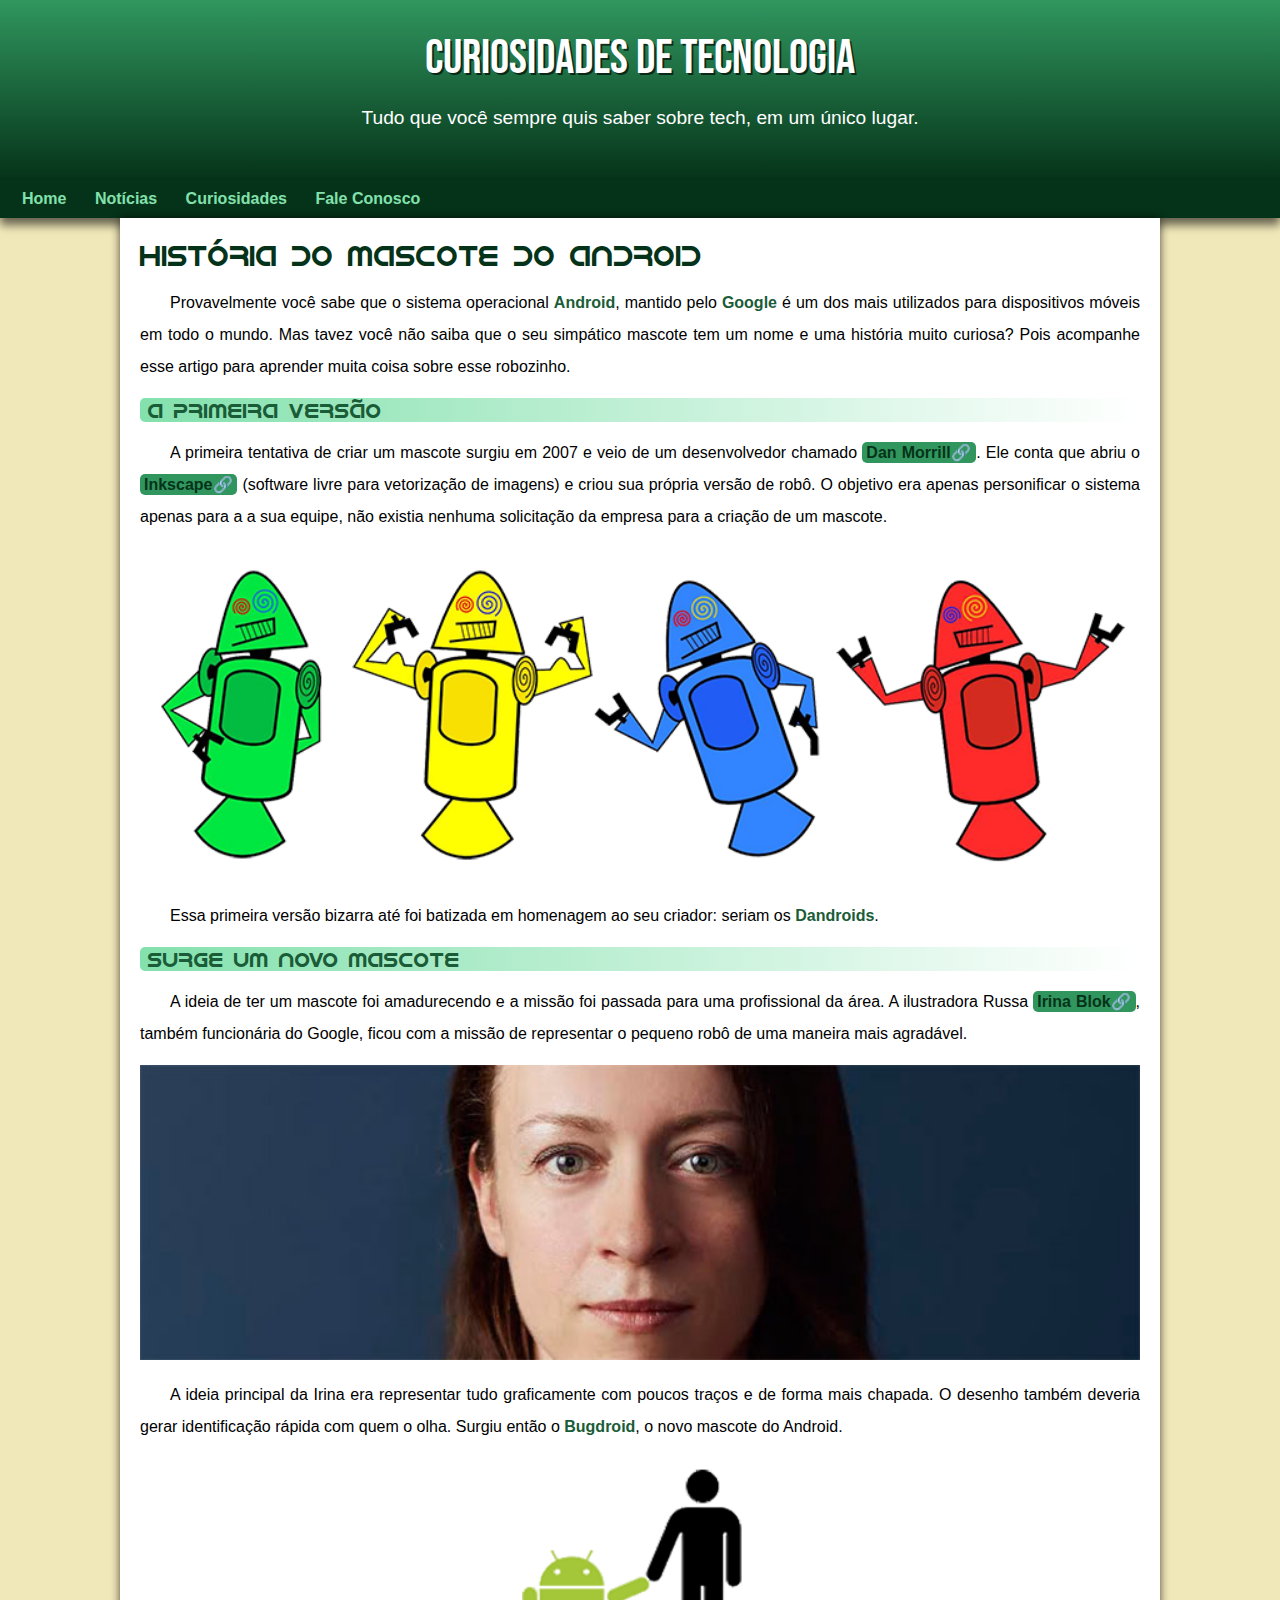
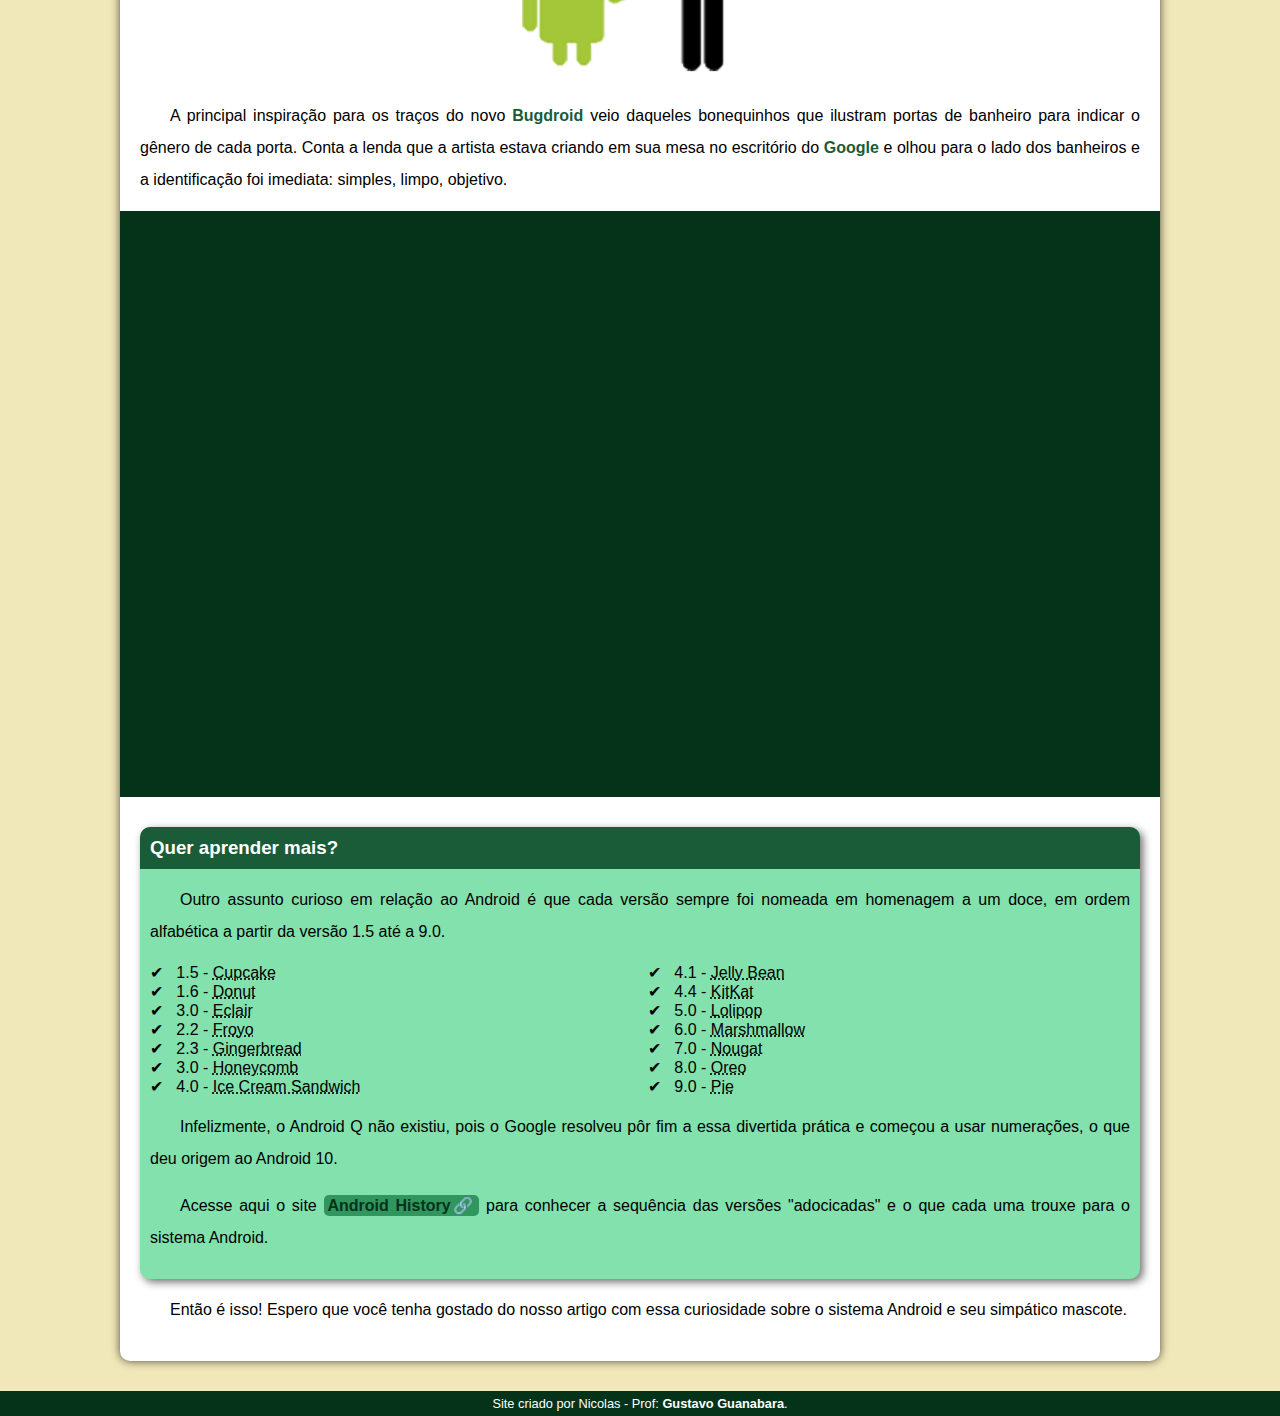
==== index.html @ 38e43f6c "novo site" ====
<!DOCTYPE html>
<html lang="pt-br">
<head>
    <meta charset="UTF-8">
    <meta name="viewport" content="width=device-width, initial-scale=1.0">
    <title>Mascote do Android</title>
    <link rel="shortcut icon" href="pacote-projeto-d010/imagens/favicon.ico" type="image/x-icon">
    <link rel="stylesheet" href="style/style.css">
</head>
<body>
    <header>
        <h1>Curiosidades de  Tecnologia</h1>
        <p>Tudo que você sempre quis saber sobre tech, em um único lugar.</p>
    </header>

    <nav>
        <a href="#">Home</a>
        <a href="#">Notícias</a>
        <a href="#">Curiosidades</a>
        <a href="#">Fale Conosco</a>
    </nav>

    <main>
        <article>
            <h1>
                História do Mascote do Android
            </h1>

            

            <p>
                Provavelmente você sabe que o sistema operacional <strong>Android</strong>, mantido pelo <strong>Google</strong> é um dos mais utilizados para dispositivos móveis em todo o mundo. Mas tavez você não saiba que o seu simpático mascote tem um nome e uma história muito curiosa? Pois acompanhe esse artigo para aprender muita coisa sobre esse robozinho.
            </p>

            <h2>
                A primeira versão
            </h2>

            <p>
                A primeira tentativa de criar um mascote surgiu em 2007 e veio de um desenvolvedor chamado <a href="https://androidcommunity.com/dan-morrill-shows-us-the-android-mascot-that-almost-was-20130103/" target="_blank" class="externo">Dan Morrill</a>. Ele conta que abriu o <a href="https://inkscape.org/pt-br/" target="_blank" class="externo">Inkscape</a> (software livre para vetorização de imagens) e criou sua própria versão de robô. O objetivo era apenas personificar o sistema apenas para a a sua equipe, não existia nenhuma solicitação da empresa para a criação de um mascote.
            </p>

            <picture>
                <source media="(max-width: 600px)" srcset="pacote-projeto-d010/imagens/dan-droids-pq.png">
                <img src="pacote-projeto-d010/imagens/dan-droids.png" alt="Primeiro Mascote do Android">
            </picture>

            <p>
                Essa primeira versão bizarra até foi batizada em homenagem ao seu criador: seriam os <strong>Dandroids</strong>.
            </p>

            <h2>
                Surge um novo mascote
            </h2>

            <p>
                A ideia de ter um mascote foi amadurecendo e a missão foi passada para uma profissional da área. A ilustradora Russa <a href="https://www.irinablok.com/" target="_blank" class="externo">Irina Blok</a>, também funcionária do Google, ficou com a missão de representar o pequeno robô de uma maneira mais agradável.
            </p>

            <picture>
                <source media="(max-width: 600px)" srcset="pacote-projeto-d010/imagens/irina-blok-pq.jpg">
                <img src="pacote-projeto-d010/imagens/irina-blok.jpg" alt="Criadora do Bugdroid">
            </picture>

            <p>
                A ideia principal da Irina era representar tudo graficamente com poucos traços e de forma mais chapada. O desenho também deveria gerar identificação rápida com quem o olha. Surgiu então o <strong>Bugdroid</strong>, o novo mascote do Android.
            </p>

            <img src="pacote-projeto-d010/imagens/bugdroid.png" class="pequena" alt="Bugdroid">

            <p>
                A principal inspiração para os traços do novo <strong>Bugdroid</strong> veio daqueles bonequinhos que ilustram portas de banheiro para indicar o gênero de cada porta. Conta a lenda que a artista estava criando em sua mesa no escritório do <strong>Google</strong> e olhou para o lado dos banheiros e a identificação foi imediata: simples, limpo, objetivo.
            </p>

            <div class="video">
                <iframe width="560" height="315" src="https://www.youtube.com/embed/l2UDgpLz20M?si=aKT9e75pie6GF08f" title="YouTube video player" frameborder="0" allow="accelerometer; autoplay; clipboard-write; encrypted-media; gyroscope; picture-in-picture; web-share" referrerpolicy="strict-origin-when-cross-origin" allowfullscreen></iframe>
            </div>
            
            <aside>
                <h3>
                    Quer aprender mais?
                </h3>

                <p>
                    Outro assunto curioso em relação ao Android é que cada versão sempre foi nomeada em homenagem a um doce, em ordem alfabética a partir da versão 1.5 até a 9.0.
                </p>

                <ul>
                    <li>
                        1.5 - <abbr title="Bolo de Colo">Cupcake</abbr>
                    </li>
                    <li>
                        1.6 - <abbr title="Rosquinha">Donut</abbr>
                    </li>
                    <li>
                        3.0 - <abbr title="Bomba">Eclair</abbr>
                    </li>
                    <li>
                        2.2 - <abbr title="Iogurte Congelado">Froyo</abbr>
                    </li>
                    <li>
                        2.3 - <abbr title="Biscoito de Gengibre">Gingerbread</abbr>
                    </li>
                    <li>
                        3.0 - <abbr title="Favo de Mel">Honeycomb</abbr>
                    </li>
                    <li>
                        4.0 - <abbr title="sanduíche de Sorvete">Ice Cream Sandwich</abbr>
                    </li>
                    <li>
                        4.1 - <abbr title="Jujuba">Jelly Bean</abbr>
                    </li>
                    <li>
                        4.4 - <abbr title="KitKat">KitKat</abbr>
                    </li>
                    <li>
                        5.0 - <abbr title="Pirulito">Lolipop</abbr>
                    </li>
                    <li>
                        6.0 - <abbr title="Marshmallow">Marshmallow</abbr>
                    </li>
                    <li>
                        7.0 - <abbr title="Torrone">Nougat</abbr>
                    </li>
                    <li>
                        8.0 - <abbr title="Oreo">Oreo</abbr>
                    </li>
                    <li>
                        9.0 - <abbr title="Torta">Pie</abbr>
                    </li>
                </ul>

                <p>
                    Infelizmente, o Android Q não existiu, pois o Google resolveu pôr fim a essa divertida prática e começou a usar numerações, o que deu origem ao Android 10.
                </p>

                <p>
                    Acesse aqui o site <a href="https://www.android.com/intl/en_uk/history/" target="_blank" class="externo">Android History</a> para conhecer a sequência das versões "adocicadas" e o que cada uma trouxe para o sistema Android.
                </p>
                
            </aside>

            <p>
                Então é isso! Espero que você tenha gostado do nosso artigo com essa curiosidade sobre o sistema Android e seu simpático mascote.
            </p>
        </article>
    </main>

    <footer>
        <p>Site criado por Nicolas - Prof: <a href="https://gustavoguanabara.github.io/" target="_blank">Gustavo Guanabara</a>.</p>
    </footer>
</body>
</html>
---- style/style.css ----
@charset "UTF-8";

@import url('https://fonts.googleapis.com/css2?family=Bebas+Neue&display=swap');

@font-face {
    font-family: 'Android';
    src: url(../pacote-projeto-d010/fontes/idroid.otf) format('opentype');
    font-weight: normal;
}

:root {
    --cor0: #ece0a0bc;
    --cor1: #83e1ad;
    --cor2: #3ddc84;
    --cor3: #30965e;
    --cor4: #1a5c37;
    --cor5: #053319;

    --fonte-padrao: arial, Verdana, Helvetica, sans-serif;
    --fonte-destaque: 'Bebas Neue', cursive;
    --font-android: 'Android', cursive;
}

* {
    margin: 0px;
    padding: 0px;
}

body {
    background-color: var(--cor0);
    font-family: var(--fonte-padrao);
}

a.externo::after {
    content: '\1F517';
}

header {
    background-color: var(--cor4);
    min-height: 150px;
    text-align: center;
    padding-top: 30px;
    background-image: linear-gradient(to bottom, var(--cor3), var(--cor5));
}

header > h1 {
    color: white;
    font-family: var(--fonte-destaque);
    font-size: 3em;
    margin-bottom: 20px;
    text-shadow: 2px 2px 0px rgba(0, 0, 0, 0.633);
    font-weight: normal;
}

header > p {
    font-family: var(--fonte-padrao);
    font-size: 1.2em;
    color: white;
    max-width: 600px;
    margin: auto;
    margin-bottom: 30px;
    padding-right: 10px;
    padding-left: 10px;
}

nav {
    background-color: var(--cor5);
    padding: 10px;
    box-shadow: 0px 7px 9px rgba(0, 0, 0, 0.58);
}

nav > a {
    color: var(--cor1);
    padding: 12px;
    border-radius: 5px;
    text-decoration: none;
    font-weight: bold;
    transition-duration: 0.3s;
}

nav > a:hover {
    background-color: var(--cor3);
    color: var(--cor5);
    padding: 10px;
}

main {

    min-width: 300px;
    max-width: 1000px;
    margin: auto;
    margin-bottom: 30px;
    padding: 20px;
    background-color: white;
    box-shadow: 0px  0px 10px rgba(0, 0, 0, 0.697);
    border-bottom-left-radius: 10px;
    border-bottom-right-radius: 10px;
}

main  h1 {
    color: var(--cor5);
    font-family: var(--font-android);
    font-weight: normal;
    font-size: 1.8em;
}

main h2 {
    font-family: var(--font-android);
    color: var(--cor4);
    font-size: 1.3em;
    background-image:linear-gradient(to right, var(--cor1), transparent);
    text-indent: 8px;
    font-weight: normal;
    border-radius: 5px;
}

main p {
    margin: 15px 0px 15px 0px;
    text-align: justify;
    text-indent: 30px;
    line-height: 2em;
    font-size: 1em;
}

main strong {
    color: var(--cor4);
    font-weight: bold;
    

}

main a {
    text-decoration: none;
    font-weight: bold;
    color: var(--cor5);
    background-color: var(--cor3);
    padding: 2px 4px;
    border-radius: 5px;
    transition-duration: 0.3s;
}

main a:hover {
    padding: 1px 3px;
    text-decoration: underline;
    color: var(--cor5);
    background-color: rgb(76, 123, 76);
    
    
}

main img.pequena {
    max-width: 350px;
    margin: auto;
    display: block;
}

main img {
    width: 100%;
}
div.video {
    background-color: #053319;
    margin: 0px -20px 30px -20px;
    padding: 20px;
    padding-bottom: 56.6%;
    position: relative;

}

div.video > iframe {
    position: absolute;
    top: 5%;
    left: 5%;
    width: 90%;
    height: 90%;
} 

aside {
    background-color: var(--cor1);
    padding: 10px;
    border-radius: 10px;
    box-shadow: 3px 3px 8px rgba(0, 0, 0, 0.578);
}

aside > h3 {
    background-color: var(--cor4);
    color: white;
    padding: 10px;
    margin: -10px -10px 0px -10px;
    border-radius: 10px 10px 0px 0px;
}

aside > ul {
    list-style-type: '\2714\00A0\00A0';  
    list-style-position: inside;
    columns: 2;
}

footer {
    background-color: var(--cor5);
    color: white;
    text-align: center;
    font-size: 0.8em;
    padding: 5px;
}

footer a {
    color: white;
    font-weight: bolder;
    text-decoration: none;
}

footer a:hover {
    text-decoration: underline;
    color: var(--cor1);
}
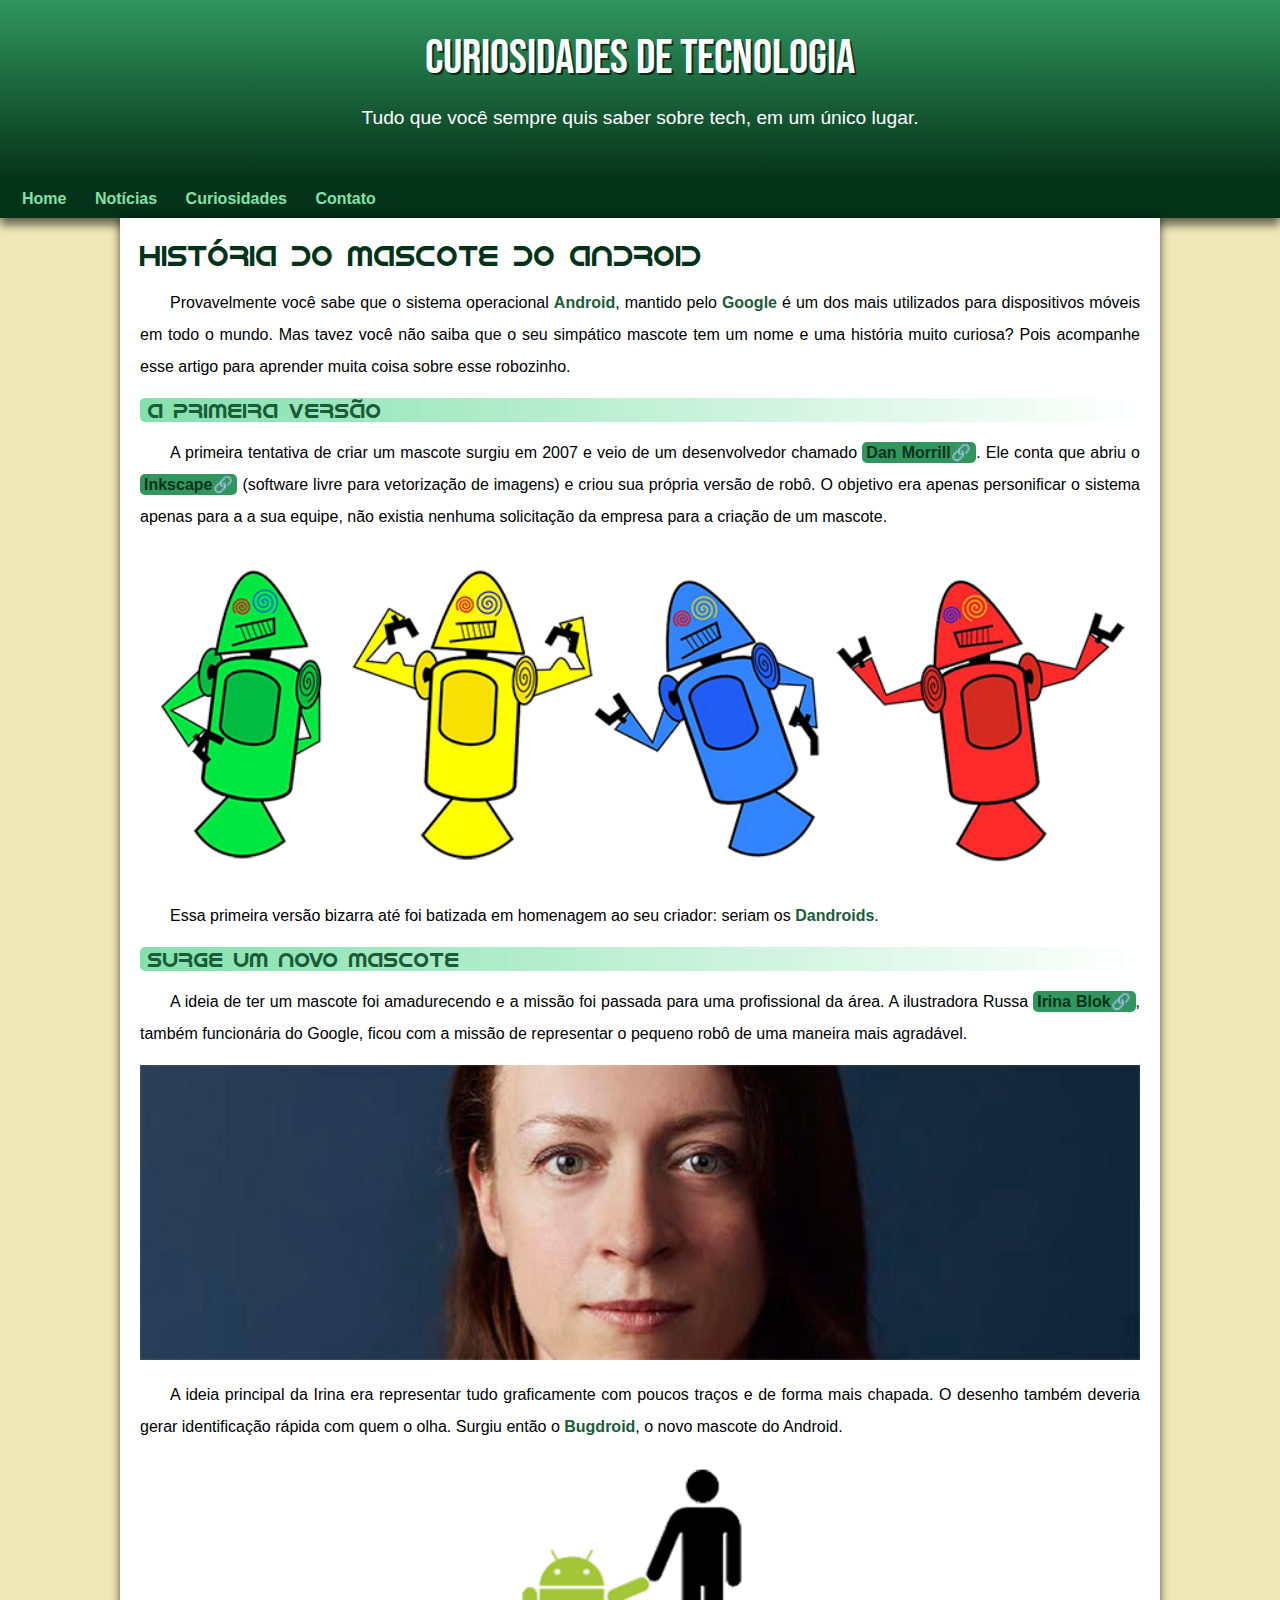
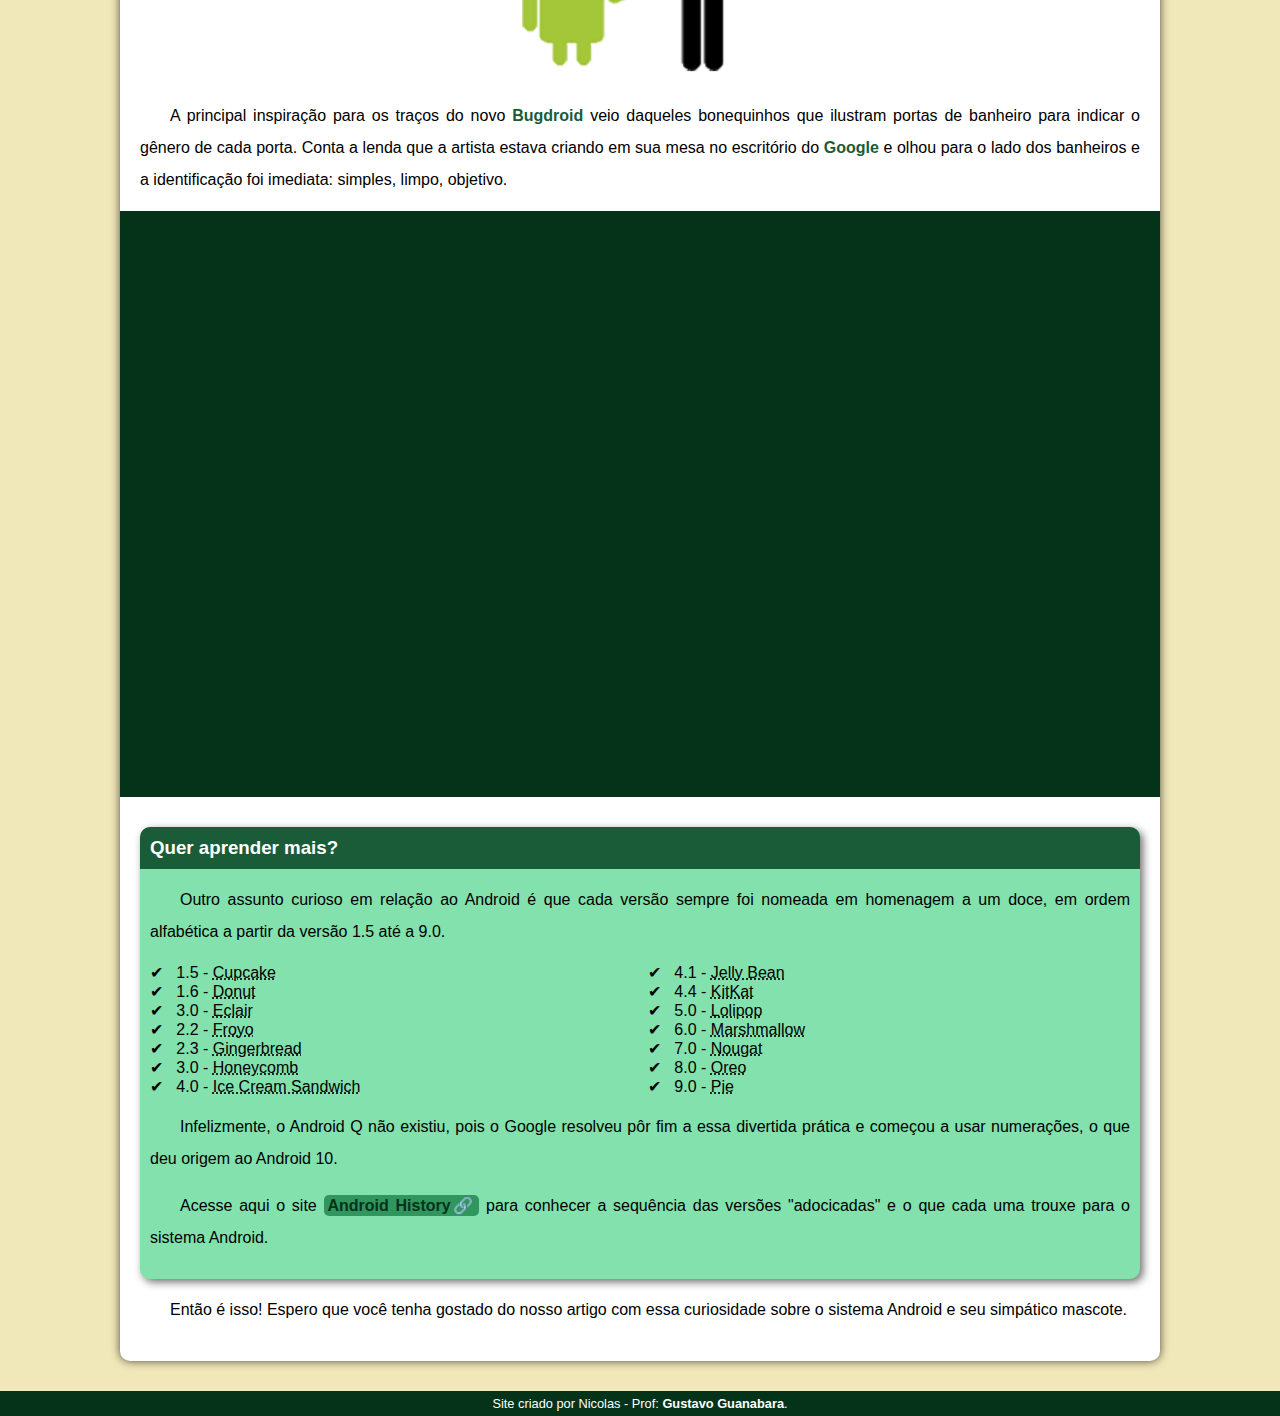
==== commit 84f2eb3e: "novo site" ====
--- a/index.html
+++ b/index.html
@@ -17,7 +17,7 @@
         <a href="#">Home</a>
         <a href="#">Notícias</a>
         <a href="#">Curiosidades</a>
-        <a href="#">Fale Conosco</a>
+        <a href="#">Contato</a>
     </nav>
 
     <main>
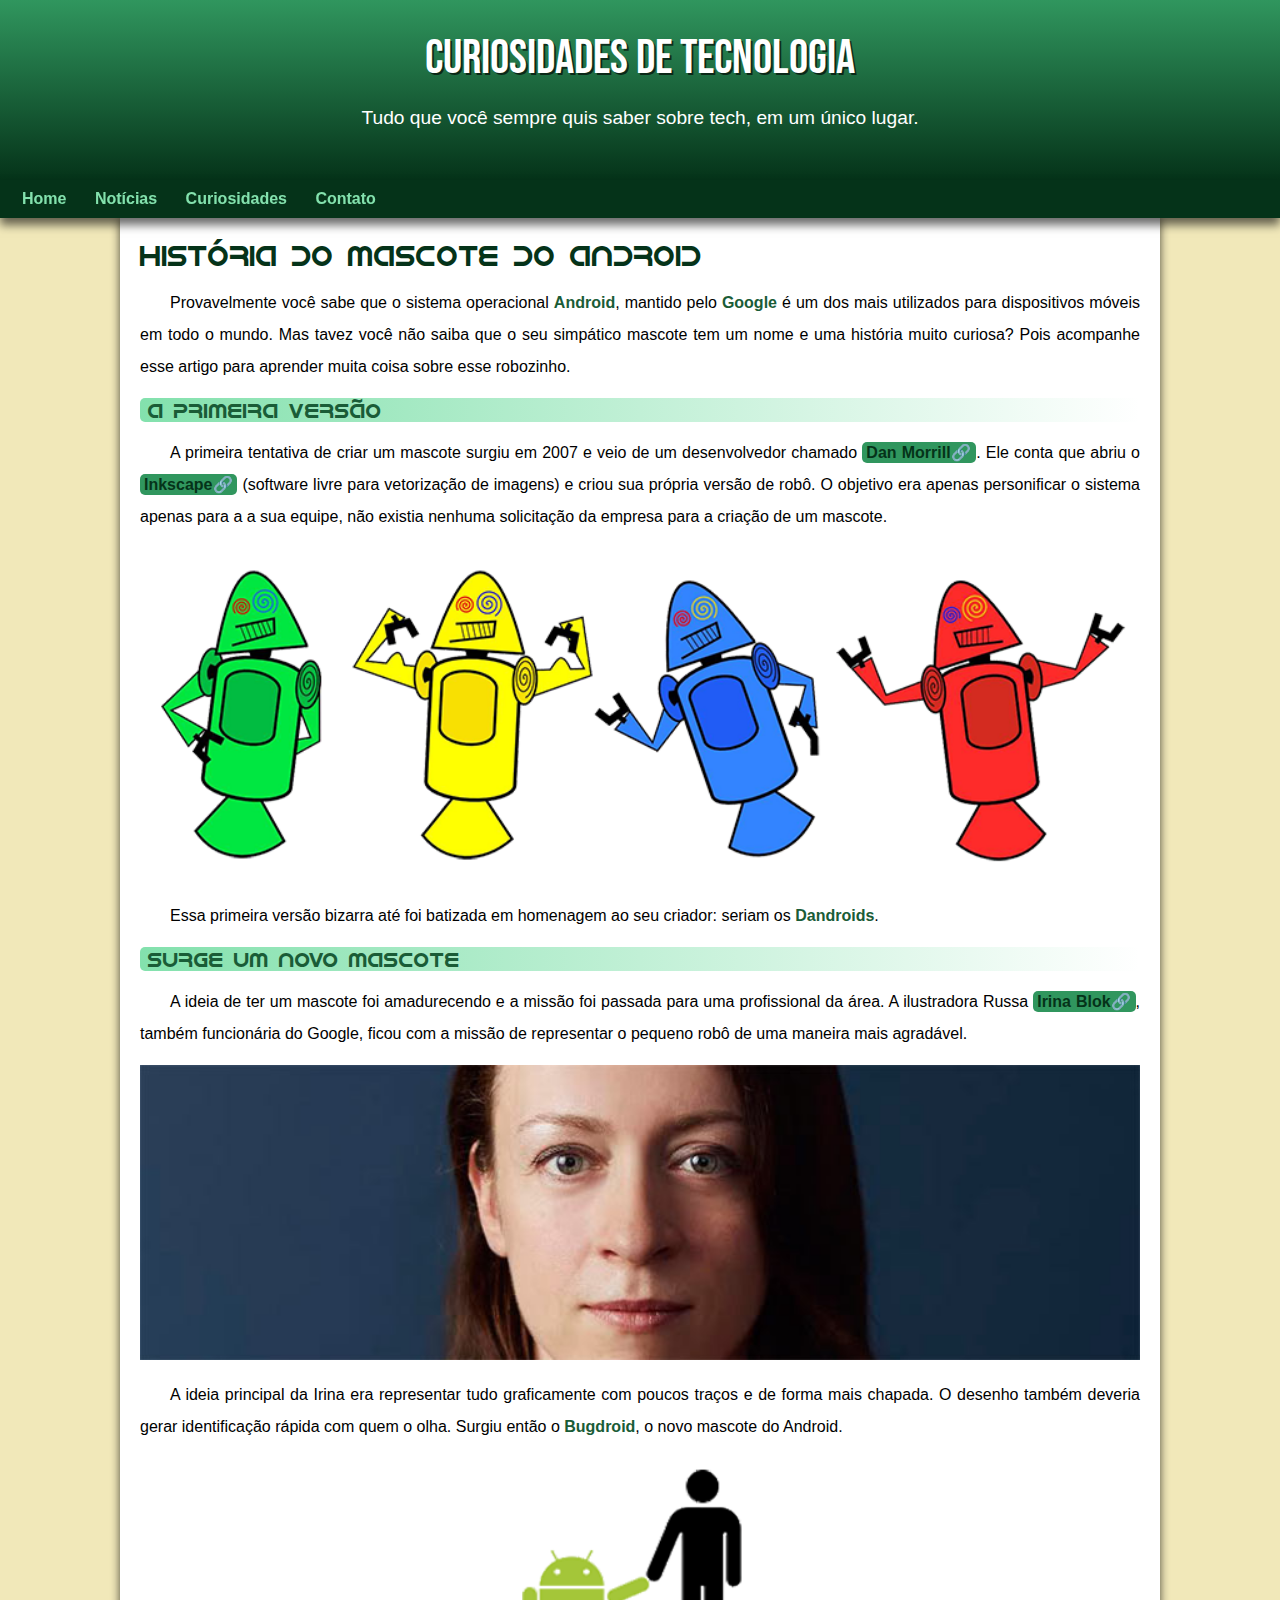
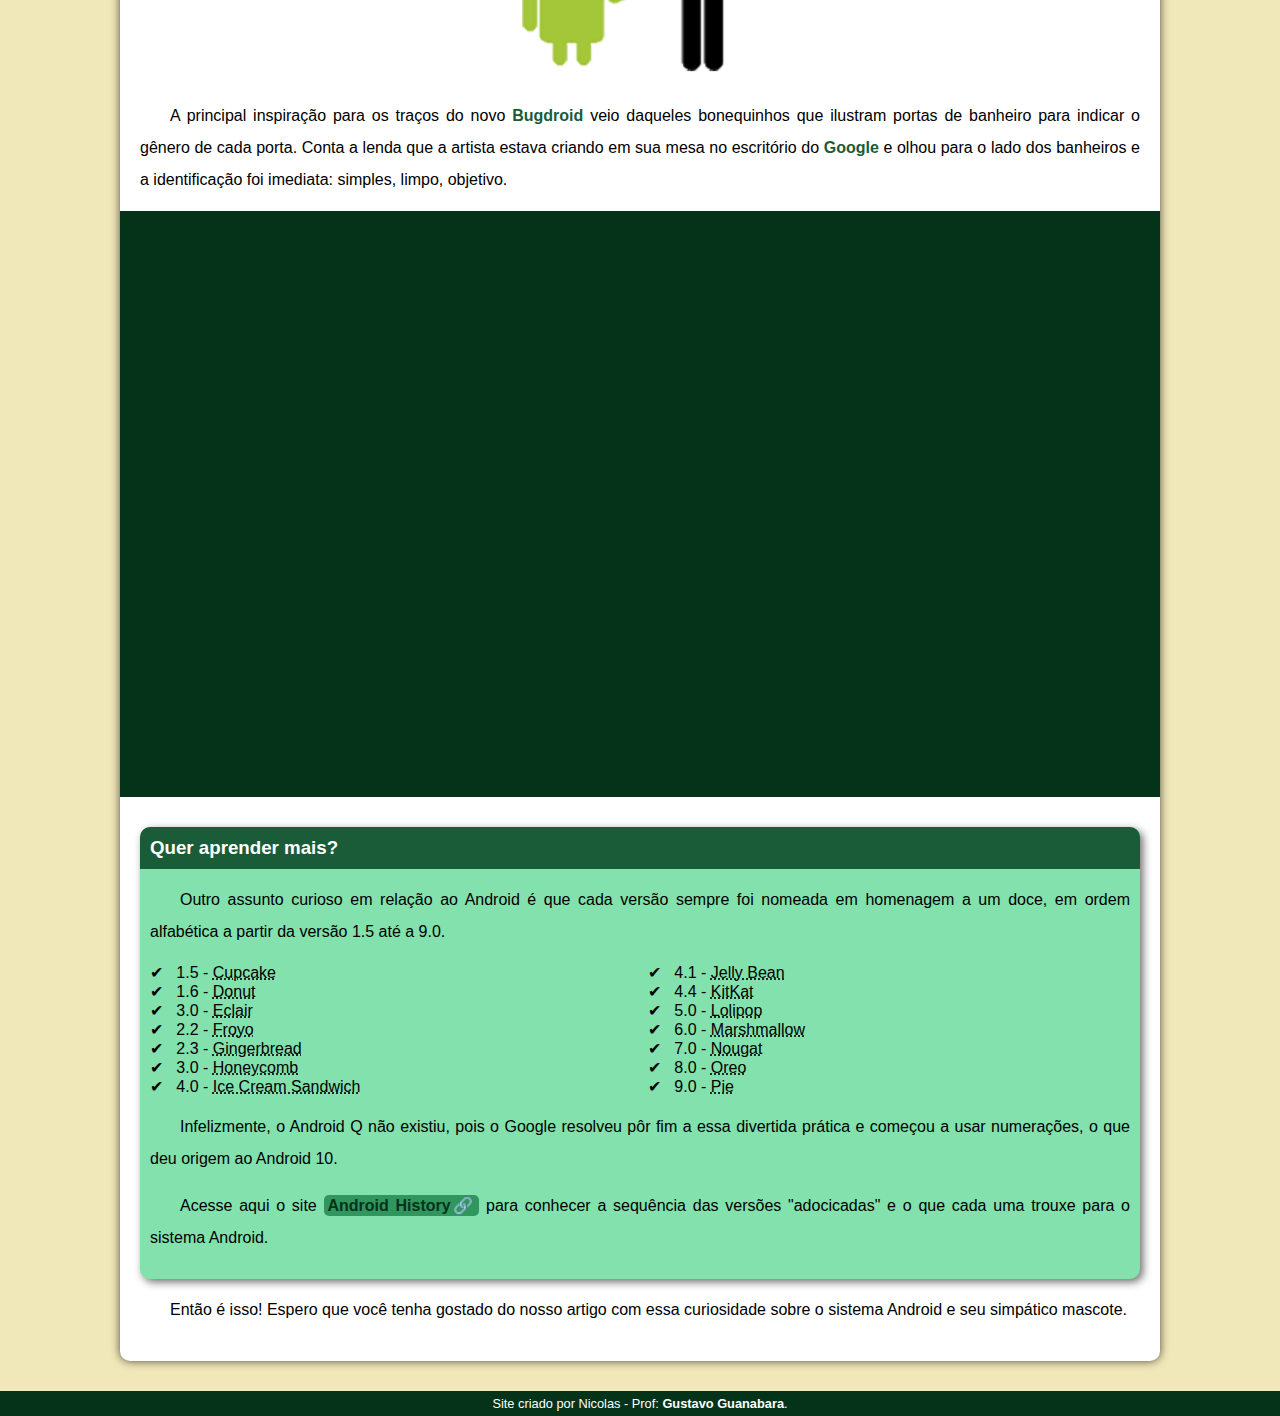
==== commit fd65934c: "novo site" ====
--- a/index.html
+++ b/index.html
@@ -8,16 +8,16 @@
     <link rel="stylesheet" href="style/style.css">
 </head>
 <body>
-    <header>
+    <header id="home">
         <h1>Curiosidades de  Tecnologia</h1>
         <p>Tudo que você sempre quis saber sobre tech, em um único lugar.</p>
     </header>
 
-    <nav>
-        <a href="#">Home</a>
-        <a href="#">Notícias</a>
-        <a href="#">Curiosidades</a>
-        <a href="#">Contato</a>
+    <nav id="menu">
+        <a href="#home">Home</a>
+        <a href="#noticias">Notícias</a>
+        <a href="#curiosidades">Curiosidades</a>
+        <a href="#contato">Contato</a>
     </nav>
 
     <main>
@@ -32,7 +32,7 @@
                 Provavelmente você sabe que o sistema operacional <strong>Android</strong>, mantido pelo <strong>Google</strong> é um dos mais utilizados para dispositivos móveis em todo o mundo. Mas tavez você não saiba que o seu simpático mascote tem um nome e uma história muito curiosa? Pois acompanhe esse artigo para aprender muita coisa sobre esse robozinho.
             </p>
 
-            <h2>
+            <h2 id="noticias">
                 A primeira versão
             </h2>
 
@@ -76,7 +76,7 @@
                 <iframe width="560" height="315" src="https://www.youtube.com/embed/l2UDgpLz20M?si=aKT9e75pie6GF08f" title="YouTube video player" frameborder="0" allow="accelerometer; autoplay; clipboard-write; encrypted-media; gyroscope; picture-in-picture; web-share" referrerpolicy="strict-origin-when-cross-origin" allowfullscreen></iframe>
             </div>
             
-            <aside>
+            <aside id="curiosidades">
                 <h3>
                     Quer aprender mais?
                 </h3>
@@ -147,7 +147,7 @@
     </main>
 
     <footer>
-        <p>Site criado por Nicolas - Prof: <a href="https://gustavoguanabara.github.io/" target="_blank">Gustavo Guanabara</a>.</p>
+        <p id="contato">Site criado por Nicolas - Prof: <a href="https://gustavoguanabara.github.io/" target="_blank">Gustavo Guanabara</a>.</p>
     </footer>
 </body>
 </html>--- a/style/style.css
+++ b/style/style.css
@@ -64,6 +64,8 @@
 }
 
 nav {
+    font-size: 12pt;
+    white-space: nowrap;
     background-color: var(--cor5);
     padding: 10px;
     box-shadow: 0px 7px 9px rgba(0, 0, 0, 0.58);
@@ -83,6 +85,11 @@
     color: var(--cor5);
     padding: 10px;
 }
+
+#menu {
+    position: sticky;
+    top: 0;
+} 
 
 main {
 
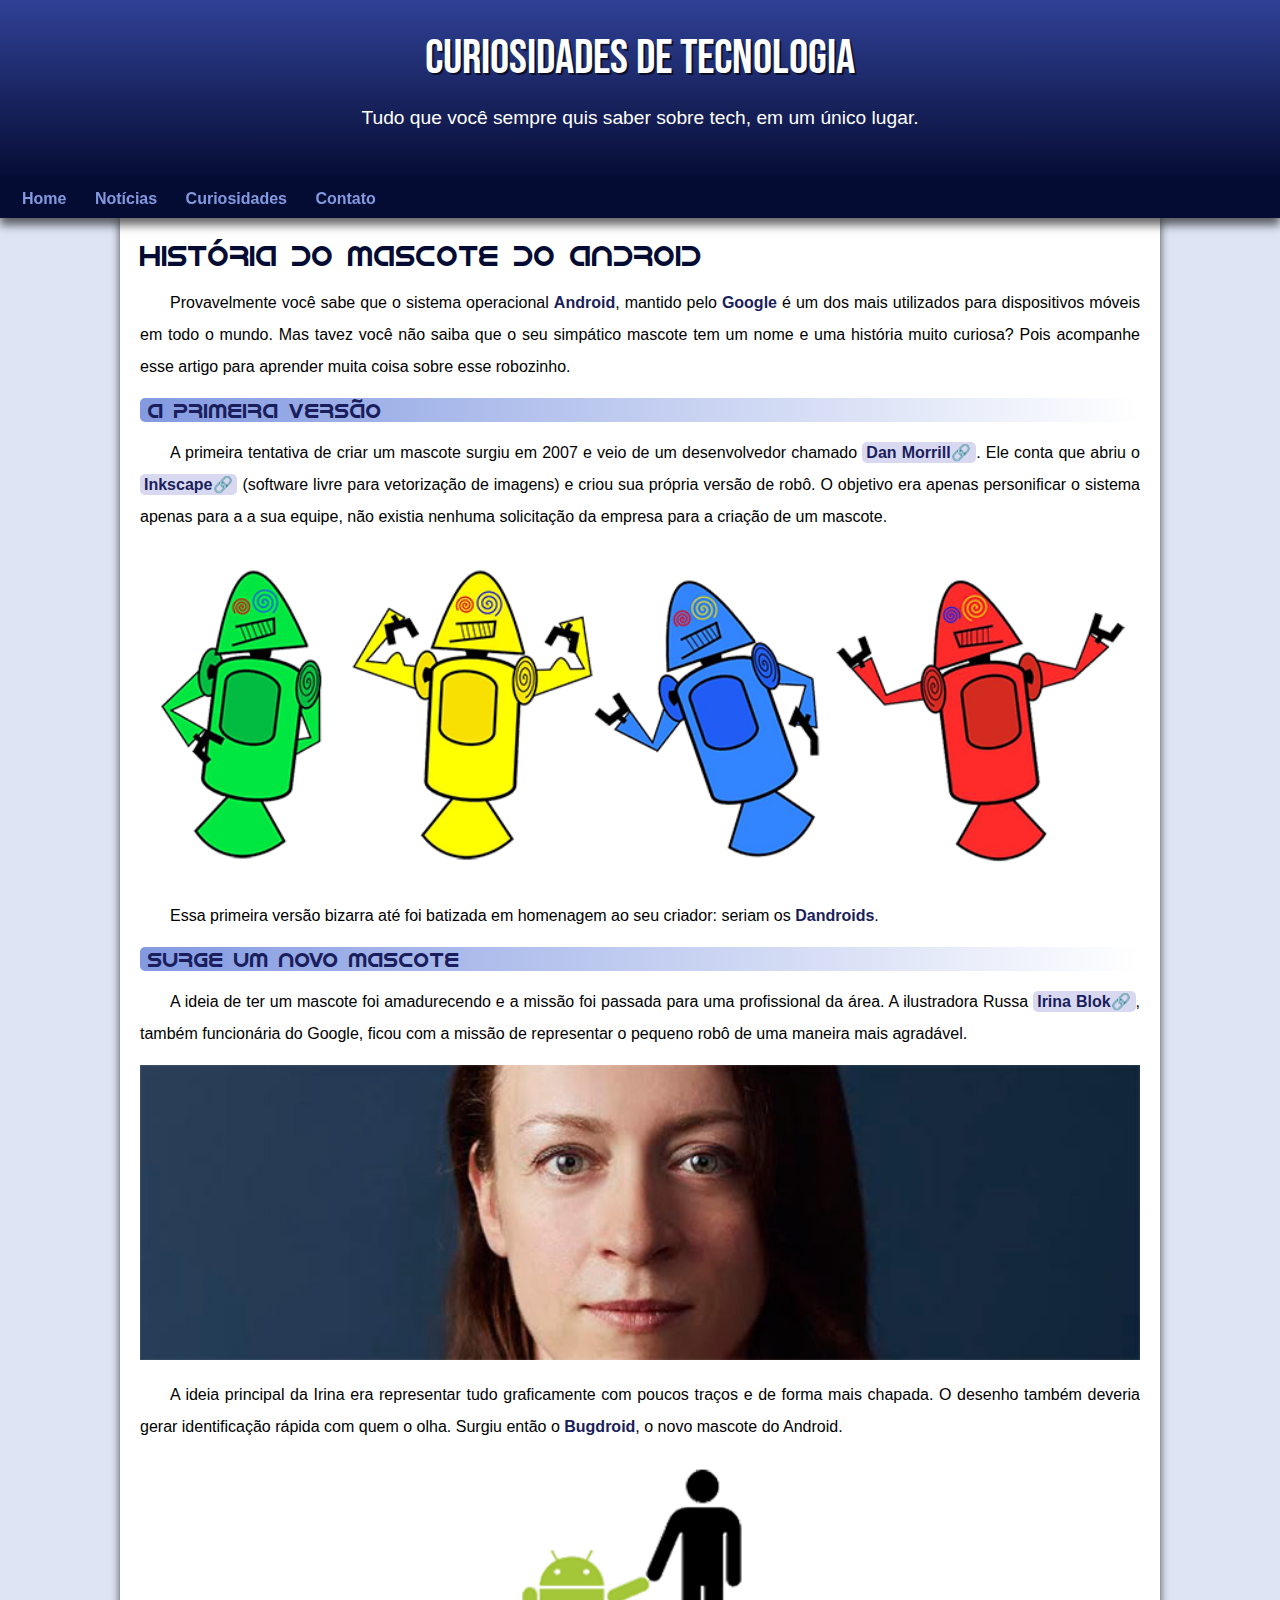
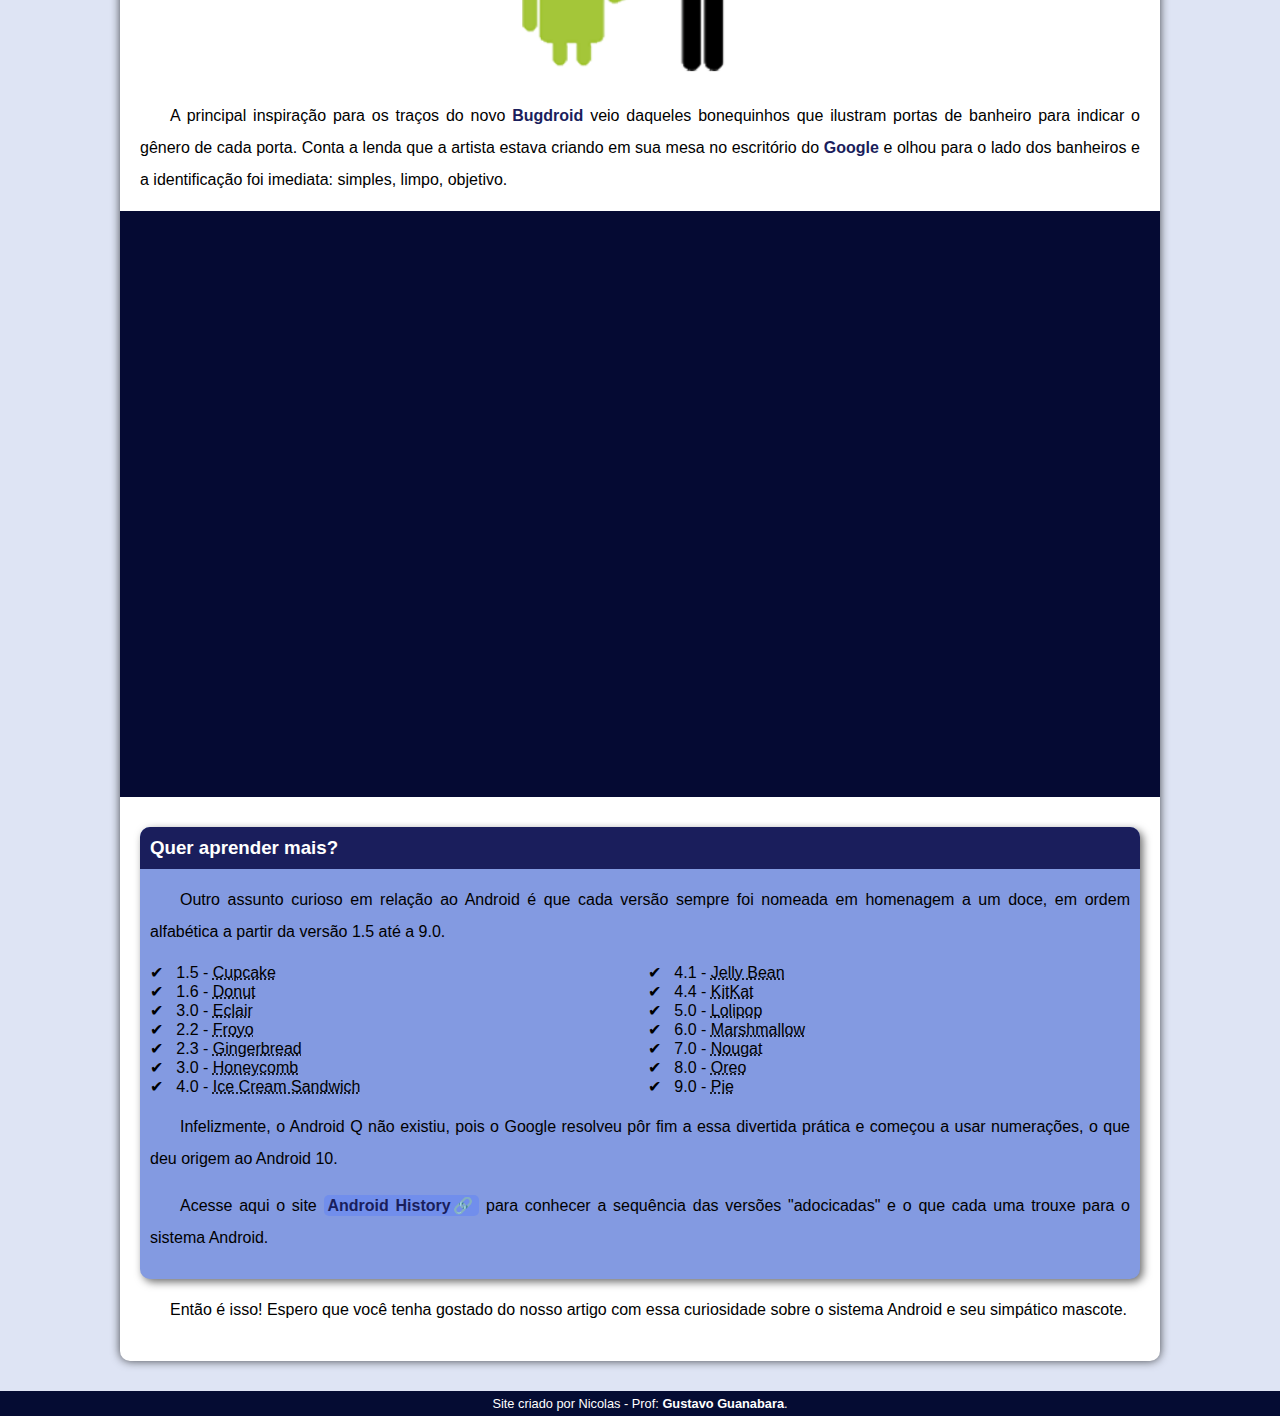
==== commit 3ef25bf3: "style alterado" ====
--- a/index.html
+++ b/index.html
@@ -135,7 +135,7 @@
                 </p>
 
                 <p>
-                    Acesse aqui o site <a href="https://www.android.com/intl/en_uk/history/" target="_blank" class="externo">Android History</a> para conhecer a sequência das versões "adocicadas" e o que cada uma trouxe para o sistema Android.
+                    Acesse aqui o site <a href="https://www.android.com/intl/en_uk/history/" target="_blank" class="externo"  id="ext">Android History</a> para conhecer a sequência das versões "adocicadas" e o que cada uma trouxe para o sistema Android.
                 </p>
                 
             </aside>
--- a/style/style.css
+++ b/style/style.css
@@ -9,12 +9,12 @@
 }
 
 :root {
-    --cor0: #ece0a0bc;
-    --cor1: #83e1ad;
-    --cor2: #3ddc84;
-    --cor3: #30965e;
-    --cor4: #1a5c37;
-    --cor5: #053319;
+    --cor0: #d2dbf0bc;
+    --cor1: #839ae1;
+    --cor2: #3d57dc;
+    --cor3: #304196;
+    --cor4: #1a1e5c;
+    --cor5: #050c33;
 
     --fonte-padrao: arial, Verdana, Helvetica, sans-serif;
     --fonte-destaque: 'Bebas Neue', cursive;
@@ -58,7 +58,7 @@
     color: white;
     max-width: 600px;
     margin: auto;
-    margin-bottom: 30px;
+    padding-bottom: 30px;
     padding-right: 10px;
     padding-left: 10px;
 }
@@ -68,7 +68,7 @@
     white-space: nowrap;
     background-color: var(--cor5);
     padding: 10px;
-    box-shadow: 0px 7px 9px rgba(0, 0, 0, 0.58);
+    box-shadow: 0px 7px 9px rgba(0, 0, 0, 0.603);
 }
 
 nav > a {
@@ -139,18 +139,17 @@
 main a {
     text-decoration: none;
     font-weight: bold;
-    color: var(--cor5);
-    background-color: var(--cor3);
+    color: var(--cor4);
+    background-color: rgb(216, 217, 241);
     padding: 2px 4px;
     border-radius: 5px;
     transition-duration: 0.3s;
 }
 
 main a:hover {
-    padding: 1px 3px;
     text-decoration: underline;
     color: var(--cor5);
-    background-color: rgb(76, 123, 76);
+    background-color: rgb(128, 154, 239);
     
     
 }
@@ -164,8 +163,25 @@
 main img {
     width: 100%;
 }
+
+#ext {
+    text-decoration: none;
+    font-weight: bold;
+    color: var(--cor4);
+    background-color: rgb(113, 142, 236);
+    padding: 2px 4px;
+    border-radius: 5px;
+    transition-duration: 0.3s;
+}
+
+#ext:hover {
+    text-decoration: underline;
+    color: var(--cor5);
+    background-color: rgb(104, 117, 249);
+}
+
 div.video {
-    background-color: #053319;
+    background-color: #050a33;
     margin: 0px -20px 30px -20px;
     padding: 20px;
     padding-bottom: 56.6%;
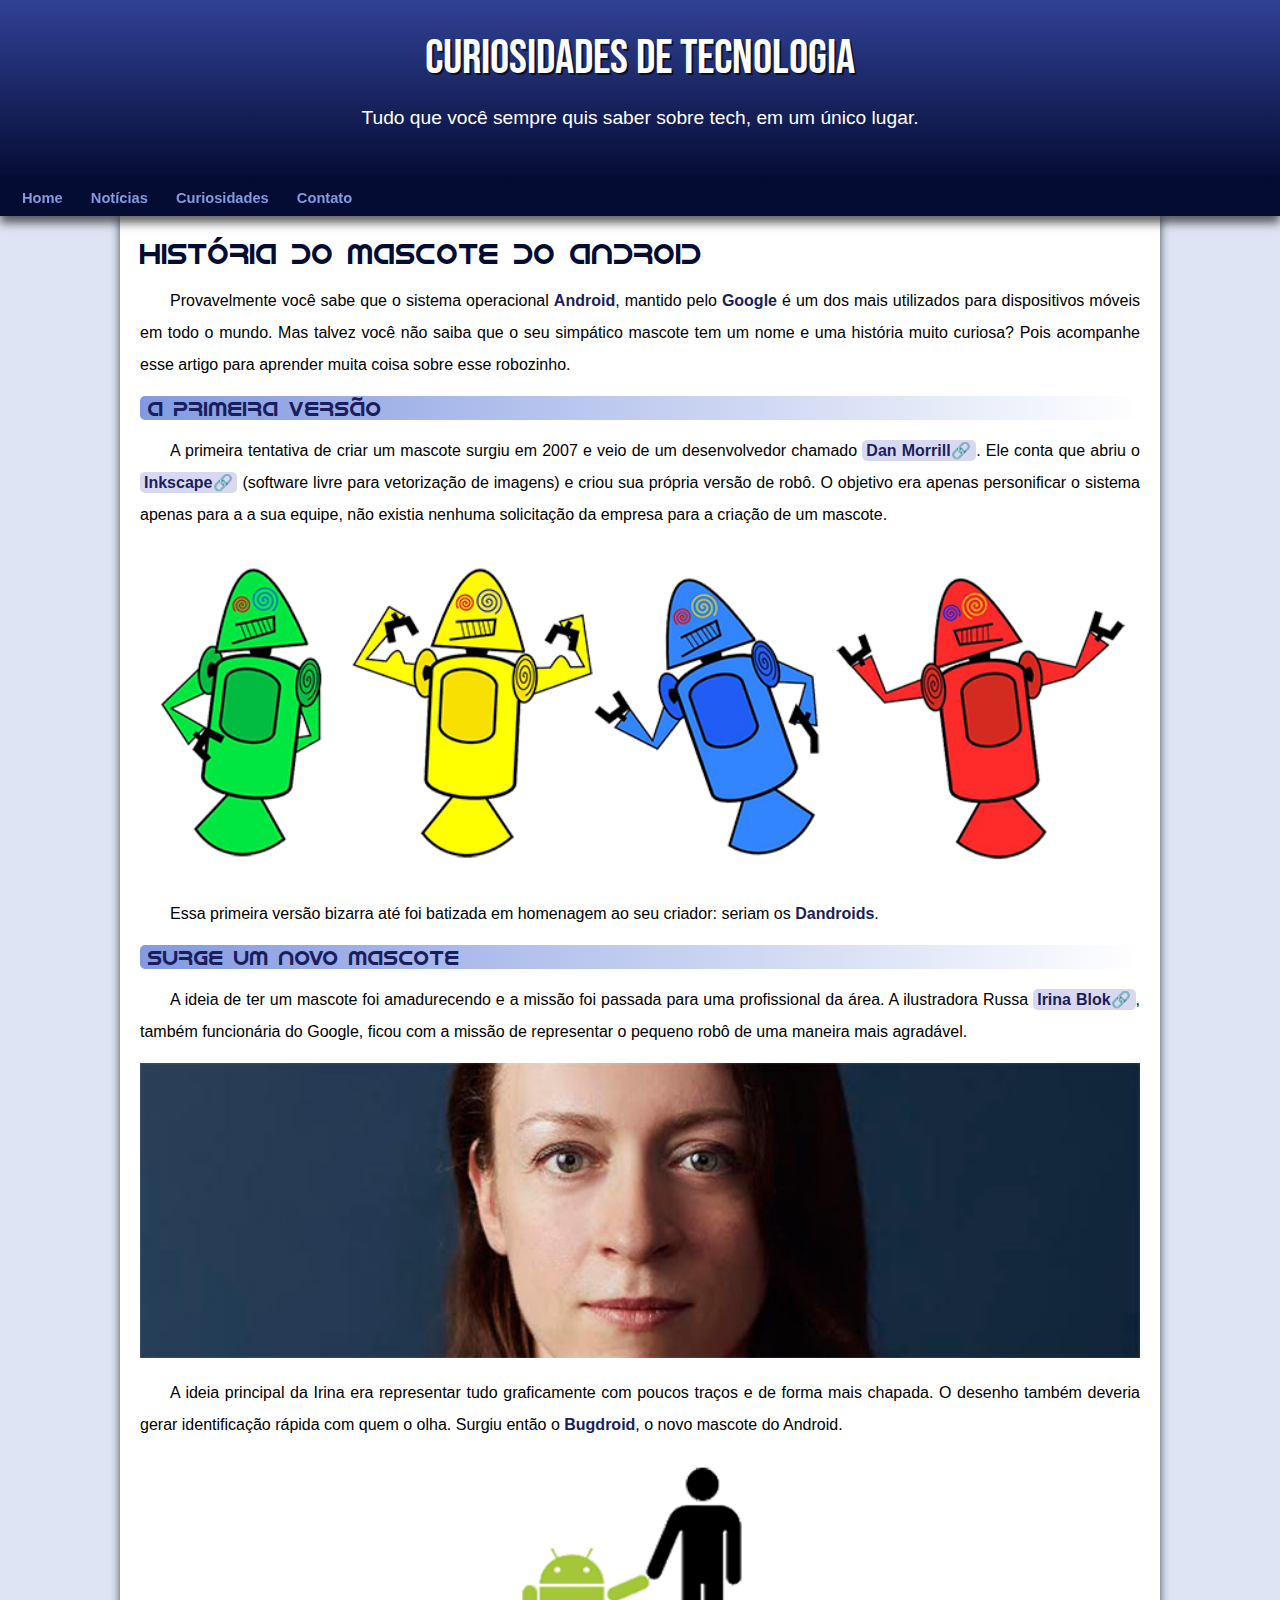
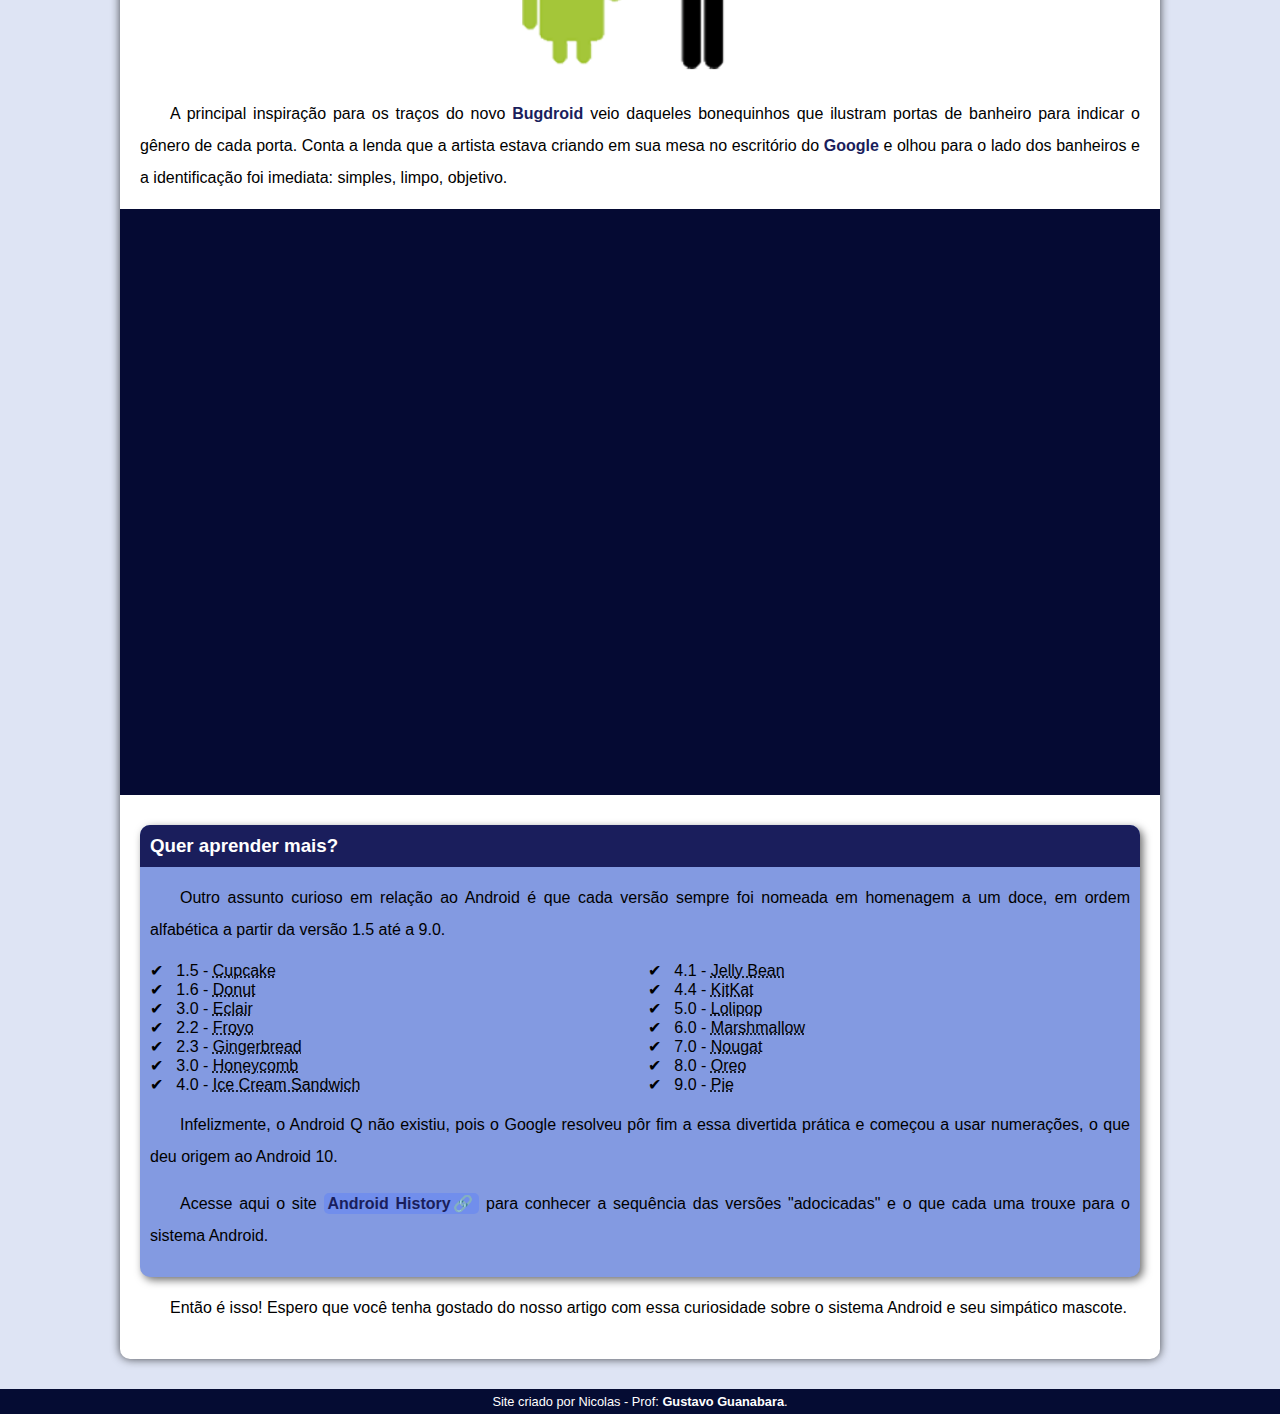
==== commit 61b63084: "Update index.html" ====
--- a/index.html
+++ b/index.html
@@ -29,7 +29,7 @@
             
 
             <p>
-                Provavelmente você sabe que o sistema operacional <strong>Android</strong>, mantido pelo <strong>Google</strong> é um dos mais utilizados para dispositivos móveis em todo o mundo. Mas tavez você não saiba que o seu simpático mascote tem um nome e uma história muito curiosa? Pois acompanhe esse artigo para aprender muita coisa sobre esse robozinho.
+                Provavelmente você sabe que o sistema operacional <strong>Android</strong>, mantido pelo <strong>Google</strong> é um dos mais utilizados para dispositivos móveis em todo o mundo. Mas talvez você não saiba que o seu simpático mascote tem um nome e uma história muito curiosa? Pois acompanhe esse artigo para aprender muita coisa sobre esse robozinho.
             </p>
 
             <h2 id="noticias">
--- a/style/style.css
+++ b/style/style.css
@@ -64,7 +64,7 @@
 }
 
 nav {
-    font-size: 12pt;
+    font-size: 11pt;
     white-space: nowrap;
     background-color: var(--cor5);
     padding: 10px;
